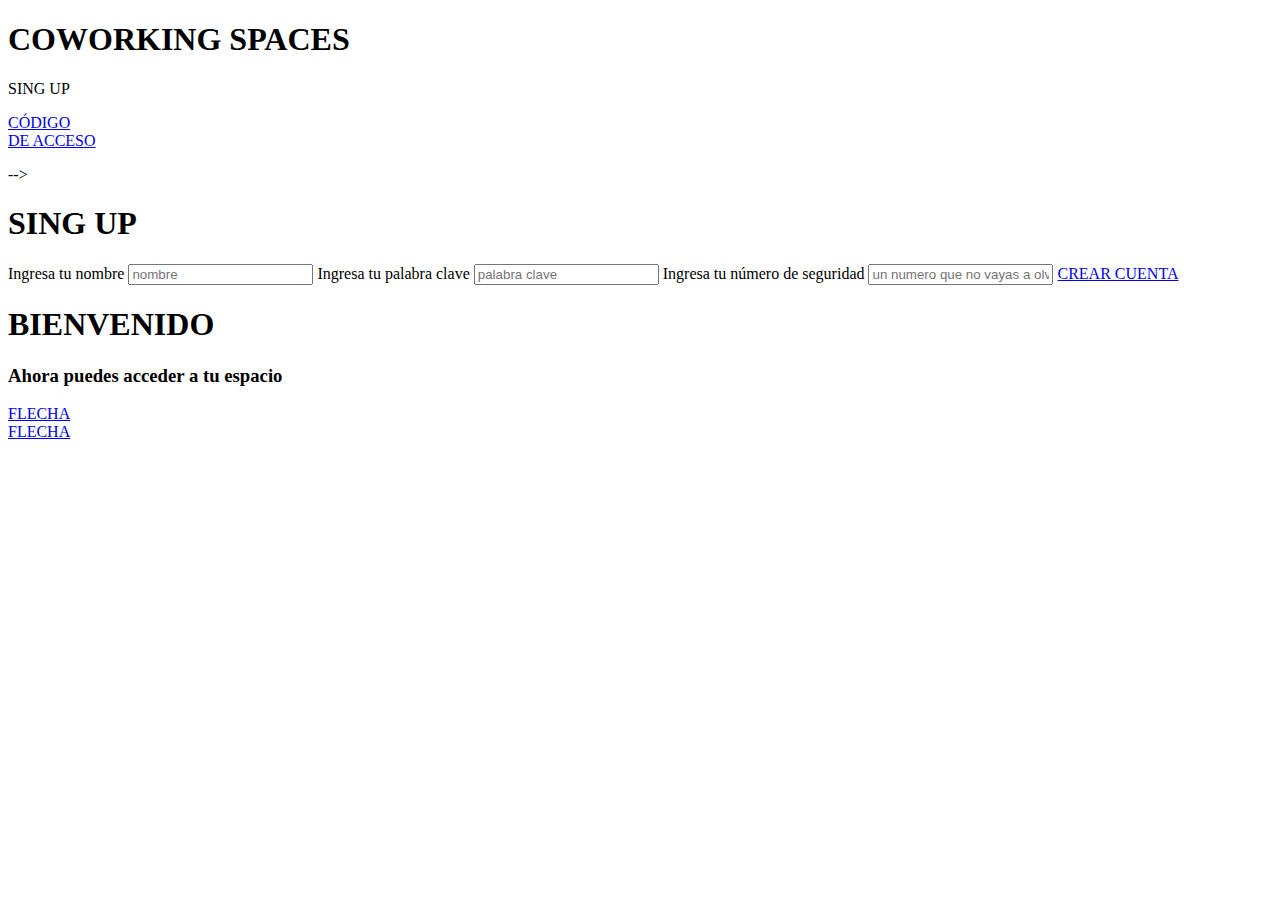
==== src/index.html @ a609f32f "Cifrado primera posicion" ====
<!DOCTYPE html>
<html lang="es">
    <head>
        <title>CIPHER CESAR PROJECT</title>
        <meta charset="UTF-8">
        <meta name="description" content="proyecto cifrado Cesar Laboratoria">
        <meta name="author" content="SOFIA MEJIA">
        <!--estilos CSS-->
        <link rel="stylesheet" href="style.css">
        <!--fuentes GOOGLE-->
        <link href="https://fonts.googleapis.com/css?family=Montserrat+Alternates:400,800&display=swap" rel="stylesheet"> 
    </head> 

<body>
    <!--APP1-->
  
    <section id ="inicio" class="app1imagen">       
        <main class="cuadrito">
            <h1 class="cosp">COWORKING SPACES</h1>              
            <p class="singUp">SING UP</p>
            <p class="codigo" >
                <a id="enlaceCodigoDeAcceso" href="#codigoDeAcceso">CÓDIGO <br> DE ACCESO</a></p>-->
        </main>
    </section>
    
    <!--APP2-->    
    <article id="crearCuenta">
        <main class="formularioCrearCuenta">
            <h1>SING UP</h1>
            
            <form>                
                <!--USERNAME UNPUT-->
                <label for="username">Ingresa tu nombre</label>
                <input id="name" type="text" placeholder="nombre" value="">
                <!--PALABRA CLAVE-->
                <label for="keyword">Ingresa tu palabra clave</label>
                <input id="keyword" type="text" placeholder="palabra clave" value="">
                <!--NUMERO DE SEGURIDAD-->
                <label for="offset">Ingresa tu número de seguridad</label>
                <input id="offset" type="text" placeholder="un numero que no vayas a olvidar" value="">
                
                <a id="enlaceBienvenida" href="#cuentaCreada" >CREAR CUENTA</a>

            </form>
            
        </main>
      
        <footer>
        <!--cómo pongo la flecha??
            <a href="#inicio">FLECHA footer</a>-->
        </footer>
    </article>

    <!--APP3-->
    <section id="cuentaCreada" class="app3imagen">
        <h1>BIENVENIDO</h1>
        <h3>Ahora puedes acceder a tu espacio</h3>

        <footer>
            <a href="#inicio">FLECHA</a> <!--COMO PONGO LA FLECHA?-->
        </footer>
    </section>

    <!--APP5-->
    <main id="codigoDeAcceso">
        <form action="">
            <!--hacer 1 input // este te da el codigo sin pedirlo -->
        </form>
        <footer>
            <a href="#inicio">FLECHA</a> <!--cómo pongo la flecha???-->
        </footer>
    </main>

<!--SCRIPT-->

     <script src="index.js"></script>
    <script src="cipher.js"></script>
   


  </body>




</html>
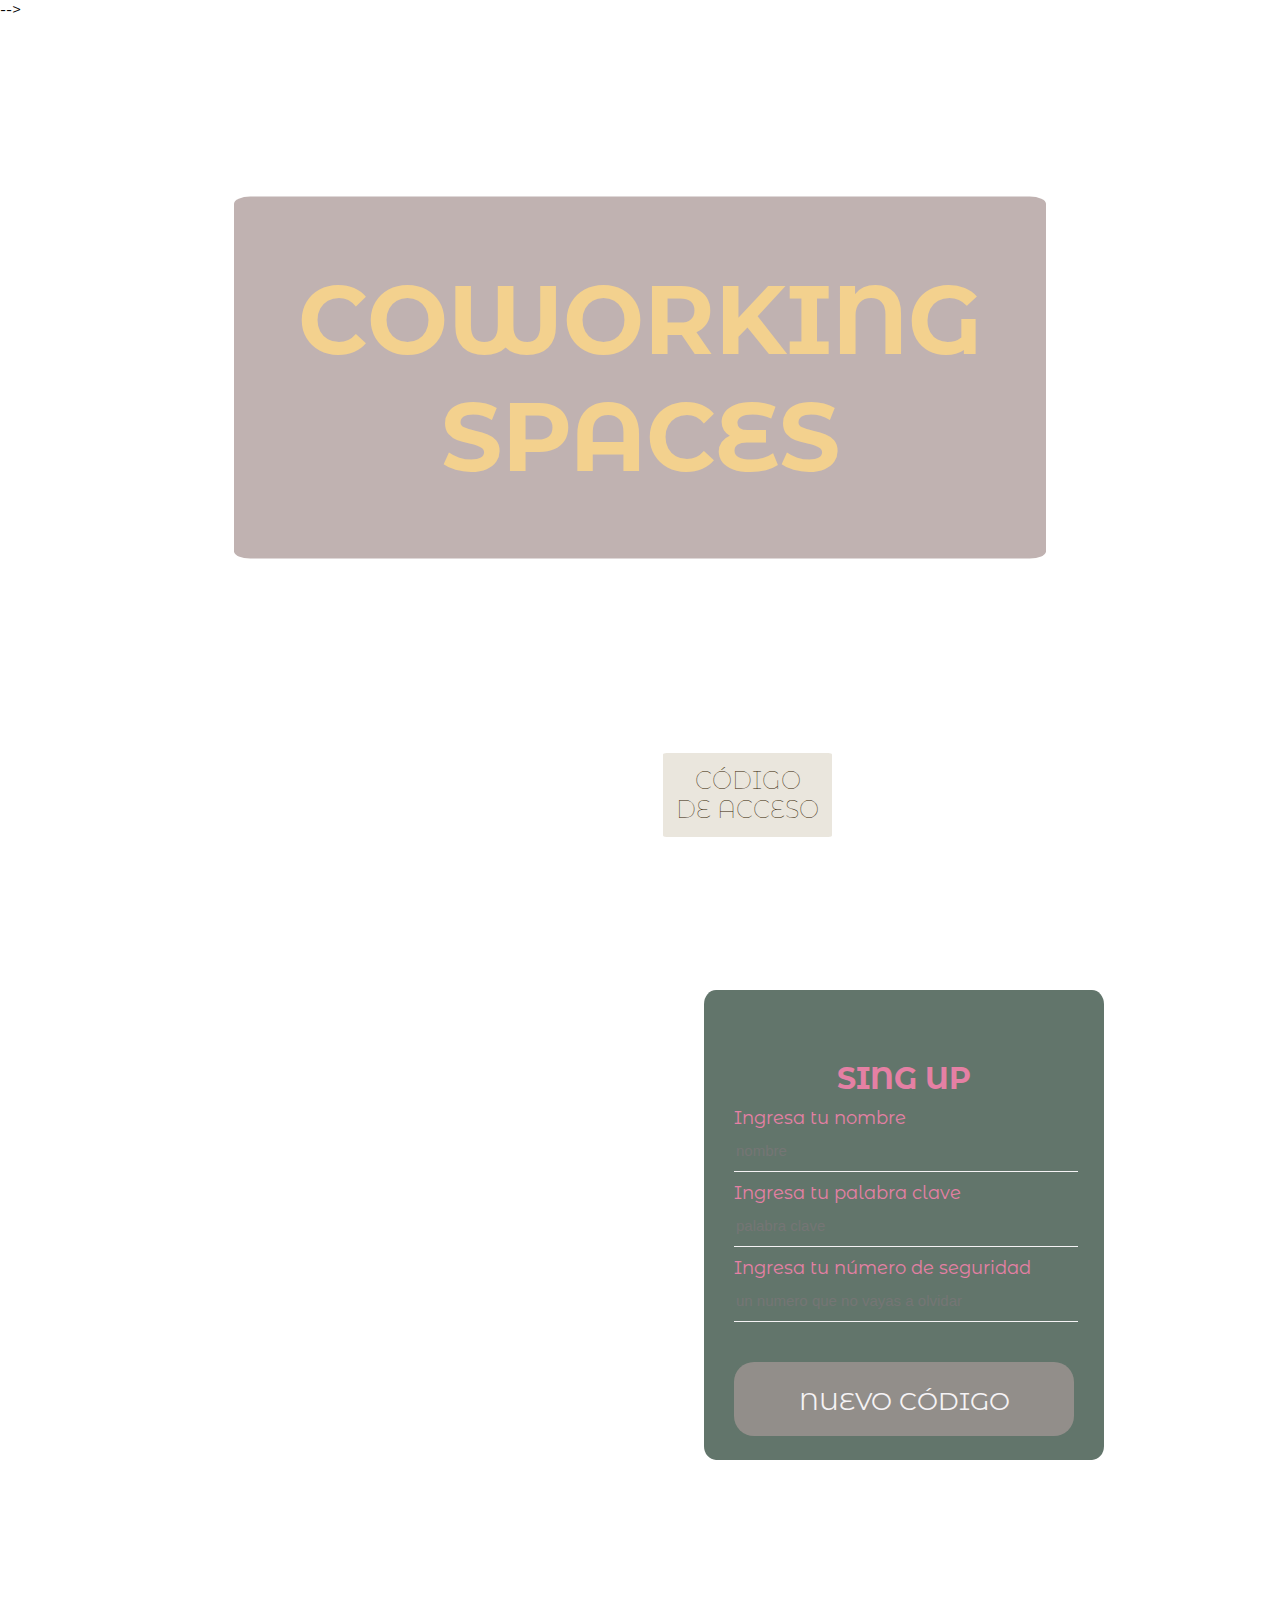
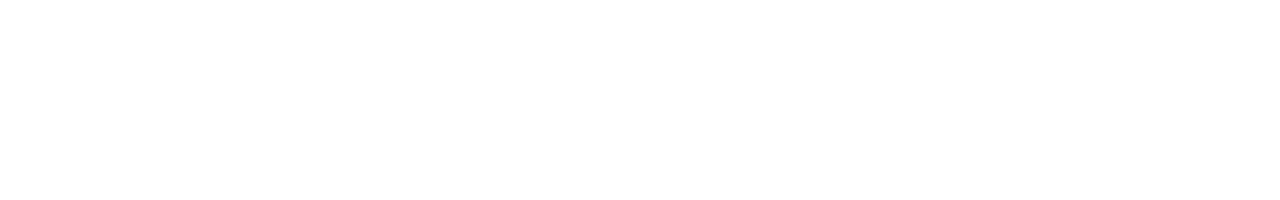
==== commit c7014b34: "Rehice una parte del archivo html 1, casi está completo el CSS del html 1 y el cifrado de la palabra" ====
--- a/src/index.html
+++ b/src/index.html
@@ -16,11 +16,12 @@
   
     <section id ="inicio" class="app1imagen">       
         <main class="cuadrito">
-            <h1 class="cosp">COWORKING SPACES</h1>              
-            <p class="singUp">SING UP</p>
-            <p class="codigo" >
+            <h1 class="cosp">COWORKING SPACES</h1>             
+            <p class="codigo">
+                <!--poner flechita para abajo-->
                 <a id="enlaceCodigoDeAcceso" href="#codigoDeAcceso">CÓDIGO <br> DE ACCESO</a></p>-->
-        </main>
+        
+            </main>
     </section>
     
     <!--APP2-->    
@@ -39,7 +40,7 @@
                 <label for="offset">Ingresa tu número de seguridad</label>
                 <input id="offset" type="text" placeholder="un numero que no vayas a olvidar" value="">
                 
-                <a id="enlaceBienvenida" href="#cuentaCreada" >CREAR CUENTA</a>
+                <a id="enlaceBienvenida" href="#cuentaCreada" >NUEVO CÓDIGO</a>
 
             </form>
             
@@ -51,29 +52,23 @@
         </footer>
     </article>
 
+  
+    
     <!--APP3-->
-    <section id="cuentaCreada" class="app3imagen">
-        <h1>BIENVENIDO</h1>
-        <h3>Ahora puedes acceder a tu espacio</h3>
-
-        <footer>
-            <a href="#inicio">FLECHA</a> <!--COMO PONGO LA FLECHA?-->
-        </footer>
-    </section>
-
-    <!--APP5-->
-    <main id="codigoDeAcceso">
-        <form action="">
-            <!--hacer 1 input // este te da el codigo sin pedirlo -->
-        </form>
-        <footer>
-            <a href="#inicio">FLECHA</a> <!--cómo pongo la flecha???-->
-        </footer>
+    <main id="codigoCreado">
+        
+        <div class="app3h2">
+        <h2 class="texto1App3">Tu código para acceder a tu COWORKING SPACE:</h2>
+        </div>
+        <div class="app3h3">
+        <h3 id="encriptedkeyword" class="texto2App3"></h3>
+        </div>
+        
     </main>
 
 <!--SCRIPT-->
 
-     <script src="index.js"></script>
+    <script src="index.js"></script>
     <script src="cipher.js"></script>
    
 
--- a/src/style.css
+++ b/src/style.css
@@ -0,0 +1,212 @@
+body,p,h1 {
+    margin: 0;
+    padding: 0;
+    
+}
+
+/*APPcoworking*/
+
+ section, main , article{
+    width: 100%;
+    height: 100vh;
+    margin: 0%;
+    padding: 0%;
+    background-size: cover;
+
+ }
+#inicio {
+
+    background-image: url(imagesApp/img1.jpg);
+    background-position: center; 
+    font-family: 'Montserrat Alternates', sans-serif;
+}
+
+.cosp {
+
+    text-align: center;
+    font-size: 6em;
+    /*font*/
+    font-kerning:normal;
+    color: #f3d18e;
+    position: absolute;
+    left: 50%;
+    top: 50%;
+    transform: translateX(-50%) translateY(-70%);
+    padding: 5%;
+    background-color: rgba(97, 62, 59, .4);
+    border-radius: 2% 2%;
+
+}
+
+.singUp,.codigo {
+    position: absolute;
+    color:  rgba(51, 34, 0, 1);
+    font-weight: lighter;
+    background-color: rgb(203, 192, 170,.4);
+    border-radius: 2% 2%;
+    padding: 1%;
+}
+
+.singUp {
+    
+    bottom: 8%;
+    left: 35%;
+    
+    font-size: 1.5em;
+}
+
+.codigo {    
+    bottom: 7%;
+    right: 35%;
+    text-align: center;
+    
+
+}
+
+a#enlaceCodigoDeAcceso{
+    color:  rgba(51, 34, 0, 1);
+    font-size: 1.5em;
+    text-decoration: none;
+   
+    /*font*/
+}
+
+/*APP2 sing up */
+#crearCuenta {
+    background-image: url(imagesApp/img2.jpg);
+    background-size: 100% 100%; 
+    background-attachment: fixed;
+    display: block;
+}
+
+.formularioCrearCuenta {
+
+    width: 400px;
+    height: 470px;
+    font-family: 'Montserrat Alternates', sans-serif;
+    display: block;
+    background-color: rgba(31, 59, 44, .7);
+    color: rgba(229, 128, 164, 1);
+    position: relative;
+    padding: 70px 30px;
+    top: 10%;
+    left: 55%;
+    box-sizing: border-box;
+    border-radius: 3% 3%;
+}
+.formularioCrearCuenta h1 {
+    text-align: center;
+    padding: 0 0 10px;
+    font-size: 30px;
+}
+
+.formularioCrearCuenta label {
+     
+    text-align: left;
+    font-size: 18px;
+    display: block;
+}
+
+.formularioCrearCuenta input {
+    width: 100%;
+    margin-bottom: 10px;
+
+}
+
+.formularioCrearCuenta input[type="text"] {
+    border: none;
+    border-bottom: 1px solid rgba(245, 243, 245, 1);
+    background: transparent;
+    outline: none;
+    height: 40px;
+    color: rgba(245, 243, 245, 1);
+    font-size: 15px;
+}
+
+.formularioCrearCuenta a {
+    border: none;
+    outline: none;
+    height: 50px;
+    background: rgb(146, 142, 138);
+    text-align: center;
+    padding: 7% 0 0 0;
+    color: rgba(245, 243, 245, 1);
+    text-decoration: none;
+    font-size: 25px;
+    border-radius: 20px;
+    font-family: 'Montserrat Alternates', sans-serif;
+    display: block;
+    margin: 30px 0 0 0;
+    transition: .5s;
+
+  }
+
+  .formularioCrearCuenta a:hover {
+      background-color: rgba(136,212,152,1);
+     
+  }
+
+/*APP3*/
+
+#codigoCreado {
+
+    background-image: url(imagesApp/img4.jpg);
+   
+    display: none;
+
+    
+}
+
+
+.app3h2 {
+    
+    width: 50%;
+    height: 100%;
+    float: left;        
+    position: relative;    
+    top: 0%;
+    margin: 0;
+    padding: 0;
+    
+
+}
+
+.texto1App3 {
+    background-color: rgba(45,65,64,.6);
+    color: rgb(189,218,224);
+    font-size: 5em;
+    font-family: 'Montserrat Alternates', sans-serif;
+    text-align: center;
+    position: relative;
+    top: 23%;
+    margin: 0;
+}
+
+
+
+.app3h3 {
+    
+    width: 50%;
+    height: 100%;
+    float: right;   
+    position: relative;
+   
+    top: 0%;   
+    margin: 0;
+    padding: 0;
+    
+    
+}
+
+.texto2App3 {
+    background-color: rgba(45,65,64,.6);
+    color: rgb(189,218,224);
+    font-size: 4em;
+    font-family: 'Montserrat Alternates', sans-serif; 
+    text-align: center;
+    position: relative;
+    top: 45%;
+    margin: 0;
+}
+
+
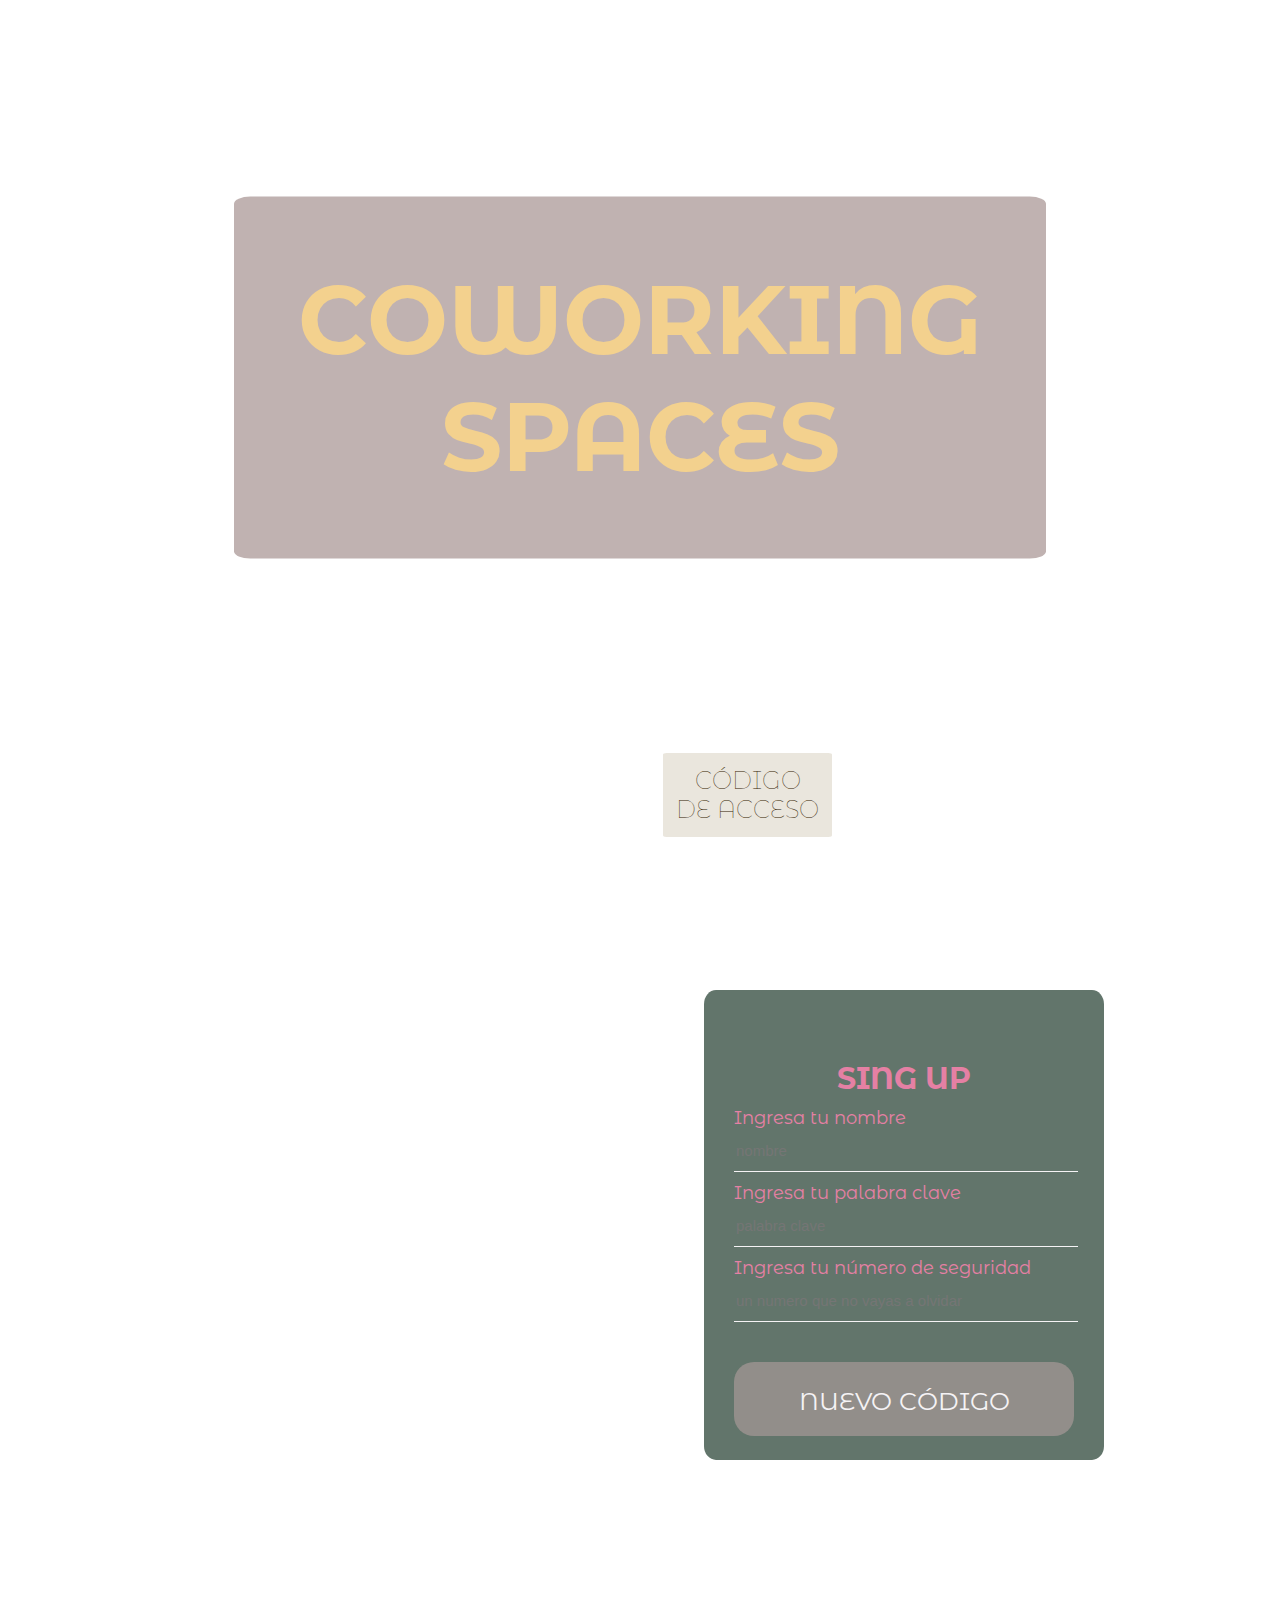
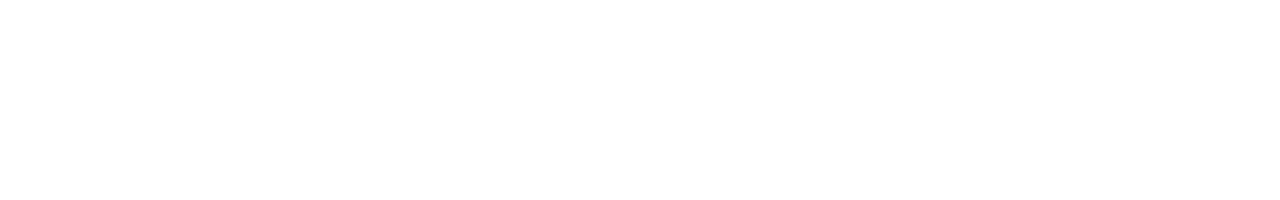
==== commit b1134ded: "pasó test esta version" ====
--- a/src/index.html
+++ b/src/index.html
@@ -5,10 +5,12 @@
         <meta charset="UTF-8">
         <meta name="description" content="proyecto cifrado Cesar Laboratoria">
         <meta name="author" content="SOFIA MEJIA">
+        <!--fuentes GOOGLE-->
+        <link href="https://fonts.googleapis.com/css?family=Montserrat+Alternates:400,800&display=swap" rel="stylesheet"> 
+
         <!--estilos CSS-->
         <link rel="stylesheet" href="style.css">
-        <!--fuentes GOOGLE-->
-        <link href="https://fonts.googleapis.com/css?family=Montserrat+Alternates:400,800&display=swap" rel="stylesheet"> 
+        
     </head> 
 
 <body>
@@ -19,8 +21,8 @@
             <h1 class="cosp">COWORKING SPACES</h1>             
             <p class="codigo">
                 <!--poner flechita para abajo-->
-                <a id="enlaceCodigoDeAcceso" href="#codigoDeAcceso">CÓDIGO <br> DE ACCESO</a></p>-->
-        
+                <a id="enlaceCodigoDeAcceso" href="#codigoDeAcceso"> CÓDIGO <br> DE ACCESO </a> </p>
+                
             </main>
     </section>
     
@@ -30,15 +32,15 @@
             <h1>SING UP</h1>
             
             <form>                
-                <!--USERNAME UNPUT-->
+                <!--USERNAME UNPUT-->   
                 <label for="username">Ingresa tu nombre</label>
-                <input id="name" type="text" placeholder="nombre" value="">
+                <input id="name1" type="text" placeholder="nombre" value="" required> <!--Cómo hago que los campos sean oblogatorios?-->
                 <!--PALABRA CLAVE-->
                 <label for="keyword">Ingresa tu palabra clave</label>
-                <input id="keyword" type="text" placeholder="palabra clave" value="">
+                <input id="keyword1" type="text" placeholder="palabra clave" value="" required>
                 <!--NUMERO DE SEGURIDAD-->
                 <label for="offset">Ingresa tu número de seguridad</label>
-                <input id="offset" type="text" placeholder="un numero que no vayas a olvidar" value="">
+                <input id="offset1" type="text" placeholder="un numero que no vayas a olvidar" value="" required>
                 
                 <a id="enlaceBienvenida" href="#cuentaCreada" >NUEVO CÓDIGO</a>
 
@@ -61,10 +63,68 @@
         <h2 class="texto1App3">Tu código para acceder a tu COWORKING SPACE:</h2>
         </div>
         <div class="app3h3">
-        <h3 id="encriptedkeyword" class="texto2App3"></h3>
+        <h3 id="encryptedkeyword" class="texto2App3" ></h3>
+        <a id="enlacePuerta" href="#puerta">Pantalla de puerta ficticia</a>
         </div>
+
+       
         
     </main>
+    
+    
+    
+    
+    
+    <!--DOOR-->
+    <!--DOOR-->
+
+    <!--DOOR1-->
+
+   
+
+    <section id="puerta">
+
+       
+        <form id="formPuerta">
+            <!--USER NAME-->
+            <label for="username">Ingresa tu nombre</label>
+            <input id="name2" type="text" placeholder="nombre" value="" required>
+            <!--USER CODe-->
+            <label for="codigo">Ingresa tu código</label>
+            <input id="codigo" type="text" placeholder="codigo" value="" required>
+            <a id="enlaceCorrecto" href="#correcto">ENVIAR</a>
+            
+        </form>
+       
+
+        <div class="color"></div>
+
+     </section>
+
+
+         <!--DOOR2-->
+    <section id="correcto">
+            <p>¡PUEDES ENTRAR!                 
+            <br> Confirmo tu palabra clave: <span id="decryptedword"></span> </p>
+            
+            
+            <!--<p>flechita de regreso</p>-->
+        
+
+        <div class="color"></div>
+        
+    </section>
+
+    <!--DOOR3-->  <!--no sale por css none , necesito una funcion -->
+    <section id="incorrecto">
+        
+        <p>Codigo o usuario incorrecto
+        <a id="volverAIntentar" href="#puerta" >Volver a intentar</a>
+        </p>
+        <div class="color"></div>
+
+    </section>
+   
 
 <!--SCRIPT-->
 
--- a/src/style.css
+++ b/src/style.css
@@ -209,4 +209,183 @@
     margin: 0;
 }
 
-
+#codigoCreado a {
+    margin: 0;
+    padding: 0;
+    text-align: center;
+    background-color: rgba(20, 158, 151, 0.5);
+    position: relative;
+    top: 80%;
+    left:  30%;;
+    color:  rgb(32, 35, 36);
+    font-size: 2em;
+    text-decoration-line: none;
+    font-family: 'Montserrat Alternates', sans-serif;
+    border-radius: 3px 3px;
+}
+
+/*DOOR1*/
+.color {
+
+    margin: 0%;
+    padding: 0%;
+
+    height: 75%;
+    width: 66.5%;
+
+    background-image: url(imagesApp/img3.jpg);
+    position: relative;
+    
+    top: 12.3%;
+    left: 17%;
+    z-index: -1000;
+}
+
+
+#puerta, #correcto, #incorrecto {
+    background-image: url(imagesApp/img5.png);
+    background-position: center ;
+    background-repeat: no-repeat;
+    background-size: 80% 100%;
+    margin: 0%;
+    padding: 0%;
+    z-index: -3000;
+
+} 
+
+
+#puerta {
+   
+    display: none;
+}
+
+
+#formPuerta {
+    
+    height: 43%;
+    width: 30%;
+    font-family: 'Montserrat Alternates', sans-serif;
+    background-color: rgba(145, 61, 94, .7);
+
+    margin: 0%;
+    padding: 40px 10px;
+    box-sizing: border-box;
+    border: none;
+    text-align: center;
+    text-decoration: none;
+    font-size: 1.5em;
+  
+    float: left;
+    z-index: 1000;
+    position: relative;
+    top: 20%;
+    left: 22%;
+
+    border-radius: 20px;
+}
+
+#formPuerta label {
+    text-align: center;
+    display: block;
+    color:rgba(177, 180, 89, 1);
+    padding: 3px;
+}
+
+#formPuerta input{
+    width: 70%;
+    padding: 5px;
+    border: none;    
+    border-bottom: 1px solid grey;
+    background: transparent;
+    outline: none;
+    text-align: center;
+    font-family: 'Montserrat Alternates', sans-serif;
+
+}
+
+#formPuerta a {
+
+    border: none;
+    outline:none;
+    height: 50px;
+    width: 80%;
+    background: rgba(70, 71, 1, .7);
+    text-decoration: none;    
+    margin: 15px 0 0 0;
+    padding: 3px 0 0 0;
+    text-align: center;
+    color: rgba(177, 180, 89, 1);
+    display: block;
+    position: relative;
+    left: 10%;
+    top: 12%;
+    border-radius: 20px;
+}
+/* DOOR 2*/
+#correcto {
+    display: none;
+
+}
+
+/* cómo hago para que cuando cambie la letra no se mueva todo?*/
+#correcto p  {
+    margin: 0;
+    padding: 80px 20px;
+    float: left;
+    z-index: 1000;
+    position: relative;
+    top: 20%;
+    left: 25%;    
+    font-family: 'Montserrat Alternates', sans-serif;
+    background-color: rgba(145, 61, 94, .7);
+    color:rgba(177, 180, 89, 1);
+    text-align: center;
+    border-radius: 20px;
+    font-size: 2em;
+    
+    
+    
+}
+
+
+/*DOOR3*/
+#incorrecto {
+    display: none;
+    
+}
+
+#incorrecto p {
+    margin: 0;
+    padding: 80px 20px;
+    float: left;
+    z-index: 1000;
+    position: relative;
+    top: 20%;
+    left: 25%;    
+    font-family: 'Montserrat Alternates', sans-serif;
+    background-color: rgba(145, 61, 94, .7);
+    color:rgba(177, 180, 89, 1);
+    text-align: center;
+    border-radius: 20px;
+    font-size: 2em;   
+}
+
+#incorrecto a {
+    border: none;
+    outline:none;
+    height: 50px;
+    width: 80%;
+    background: rgba(70, 71, 1, .7);
+    text-decoration: none;    
+    margin: 15px 0 0 0;
+    padding: 3px 0 0 0;
+    text-align: center;
+    color: rgba(177, 180, 89, 1);
+    display: block;
+    position: relative;
+    left: 10%;
+    top: 12%;
+    border-radius: 20px;
+}
+
+
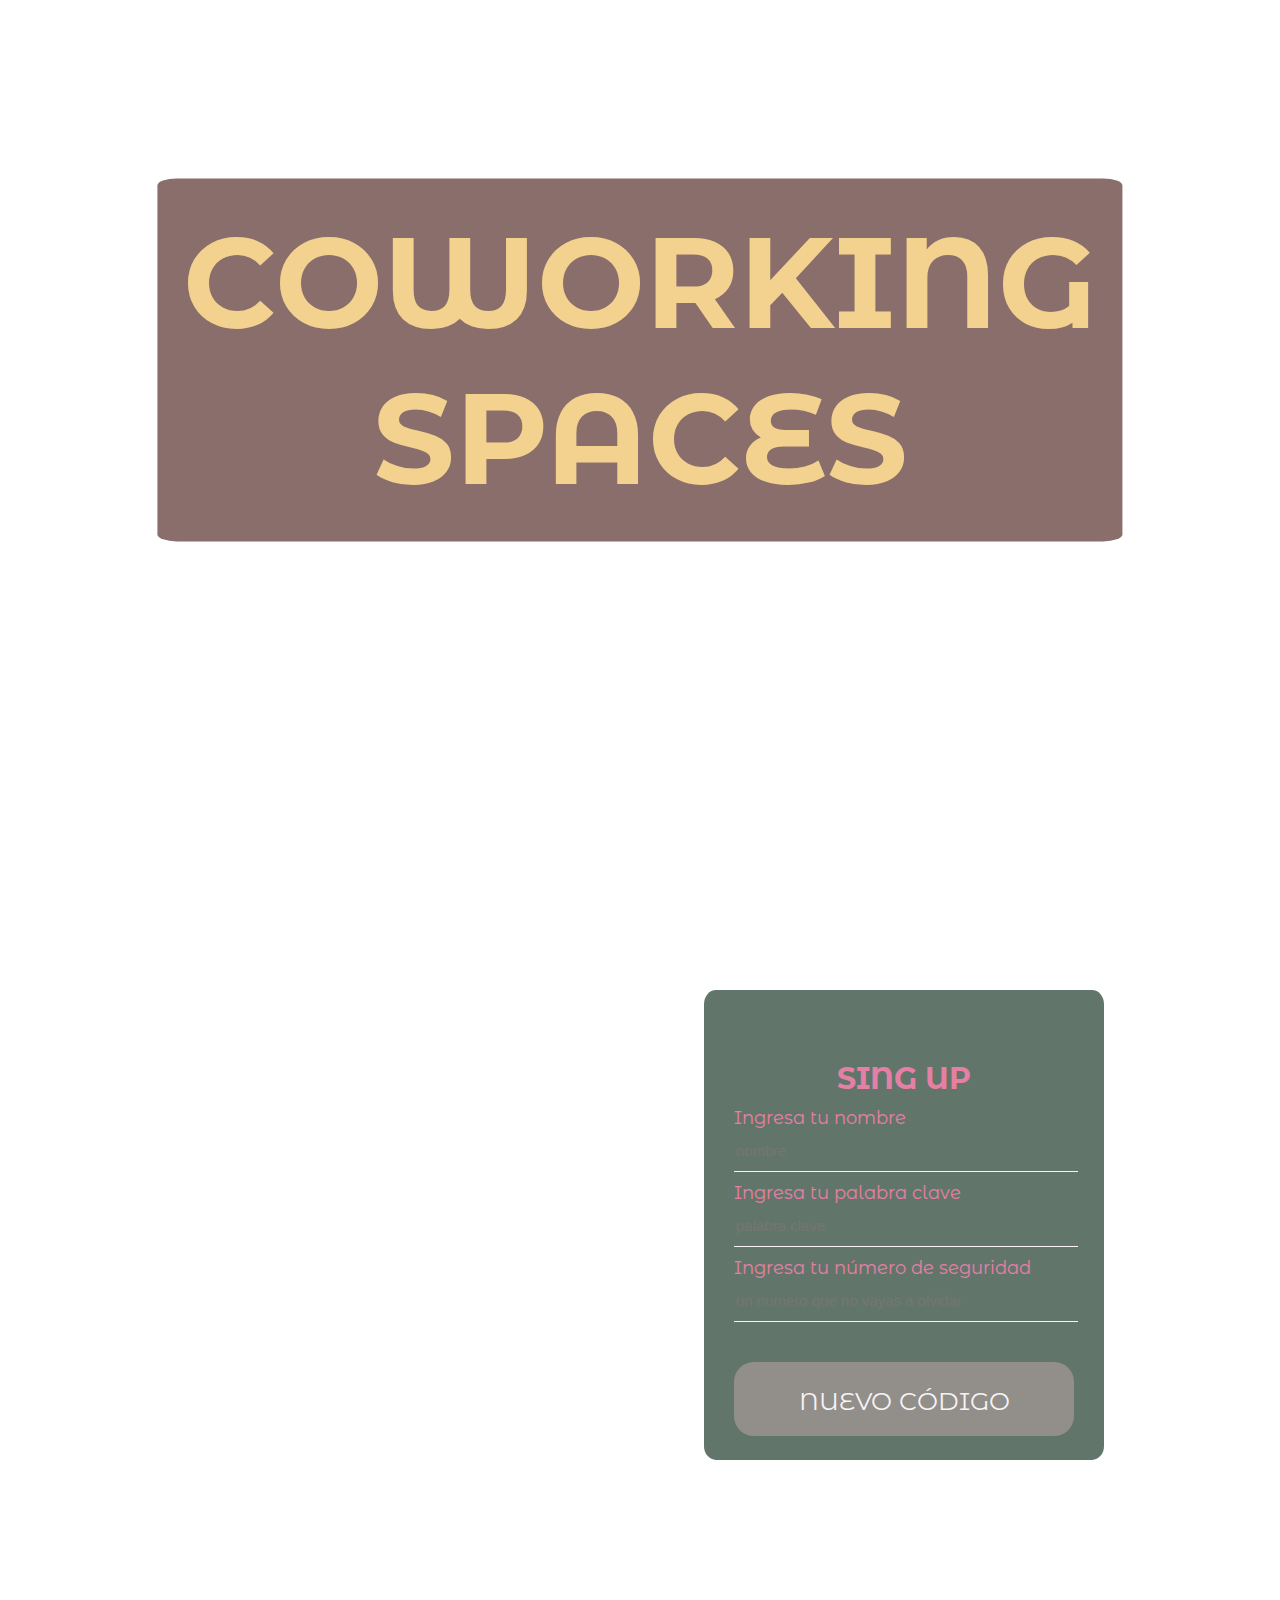
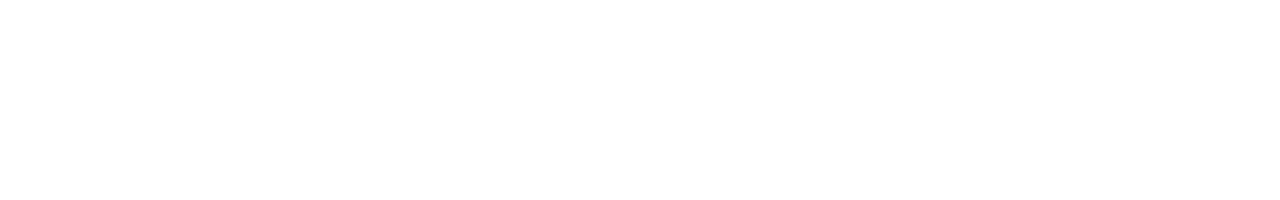
==== commit 6f6aeacc: "modificaciones al CSS" ====
--- a/src/index.html
+++ b/src/index.html
@@ -10,6 +10,8 @@
 
         <!--estilos CSS-->
         <link rel="stylesheet" href="style.css">
+        <!--iconos-->
+        <link rel="stylesheet" href="https://use.fontawesome.com/releases/v5.6.3/css/all.css" integrity="sha384-UHRtZLI+pbxtHCWp1t77Bi1L4ZtiqrqD80Kn4Z8NTSRyMA2Fd33n5dQ8lWUE00s/" crossorigin="anonymous">
         
     </head> 
 
@@ -17,13 +19,13 @@
     <!--APP1-->
   
     <section id ="inicio" class="app1imagen">       
-        <main class="cuadrito">
-            <h1 class="cosp">COWORKING SPACES</h1>             
-            <p class="codigo">
-                <!--poner flechita para abajo-->
-                <a id="enlaceCodigoDeAcceso" href="#codigoDeAcceso"> CÓDIGO <br> DE ACCESO </a> </p>
-                
-            </main>
+        
+            <h1 class="cosp">COWORKING SPACES</h1>
+           
+            <div id="icono2">
+            <i class="icono fas fa-angle-double-down"></i>
+            </div>
+           
     </section>
     
     <!--APP2-->    
--- a/src/style.css
+++ b/src/style.css
@@ -24,52 +24,45 @@
 .cosp {
 
     text-align: center;
-    font-size: 6em;
+    font-size: 8em;
     /*font*/
     font-kerning:normal;
     color: #f3d18e;
     position: absolute;
     left: 50%;
-    top: 50%;
-    transform: translateX(-50%) translateY(-70%);
-    padding: 5%;
-    background-color: rgba(97, 62, 59, .4);
+    top: 40%;
+    transform: translateX(-50%) translateY(-50%);
+    padding: 2%;
+    background-color: rgba(97, 62, 59, .75);
     border-radius: 2% 2%;
 
 }
 
-.singUp,.codigo {
-    position: absolute;
-    color:  rgba(51, 34, 0, 1);
-    font-weight: lighter;
-    background-color: rgb(203, 192, 170,.4);
-    border-radius: 2% 2%;
-    padding: 1%;
-}
-
-.singUp {
-    
-    bottom: 8%;
-    left: 35%;
-    
-    font-size: 1.5em;
-}
-
-.codigo {    
-    bottom: 7%;
-    right: 35%;
-    text-align: center;
-    
-
-}
-
-a#enlaceCodigoDeAcceso{
-    color:  rgba(51, 34, 0, 1);
-    font-size: 1.5em;
-    text-decoration: none;
+
+
+#icono2 {     
+    font-size: 12em;
+    color: rgb(39, 55, 70);  
+    margin: 0;
+    padding: 0;
+    position: relative;
+    left: 45%;
+    top: 65%;
+    cursor: pointer;
+    transition: .3s;
+   
+    width: 10%;
+    text-align: center;
+}
+
+#icono2:hover {
+    color: rgb(72, 201, 176);
+}
+
+
+
    
     /*font*/
-}
 
 /*APP2 sing up */
 #crearCuenta {
@@ -142,7 +135,7 @@
   }
 
   .formularioCrearCuenta a:hover {
-      background-color: rgba(136,212,152,1);
+      background-color: rgb(72, 201, 176);
      
   }
 
